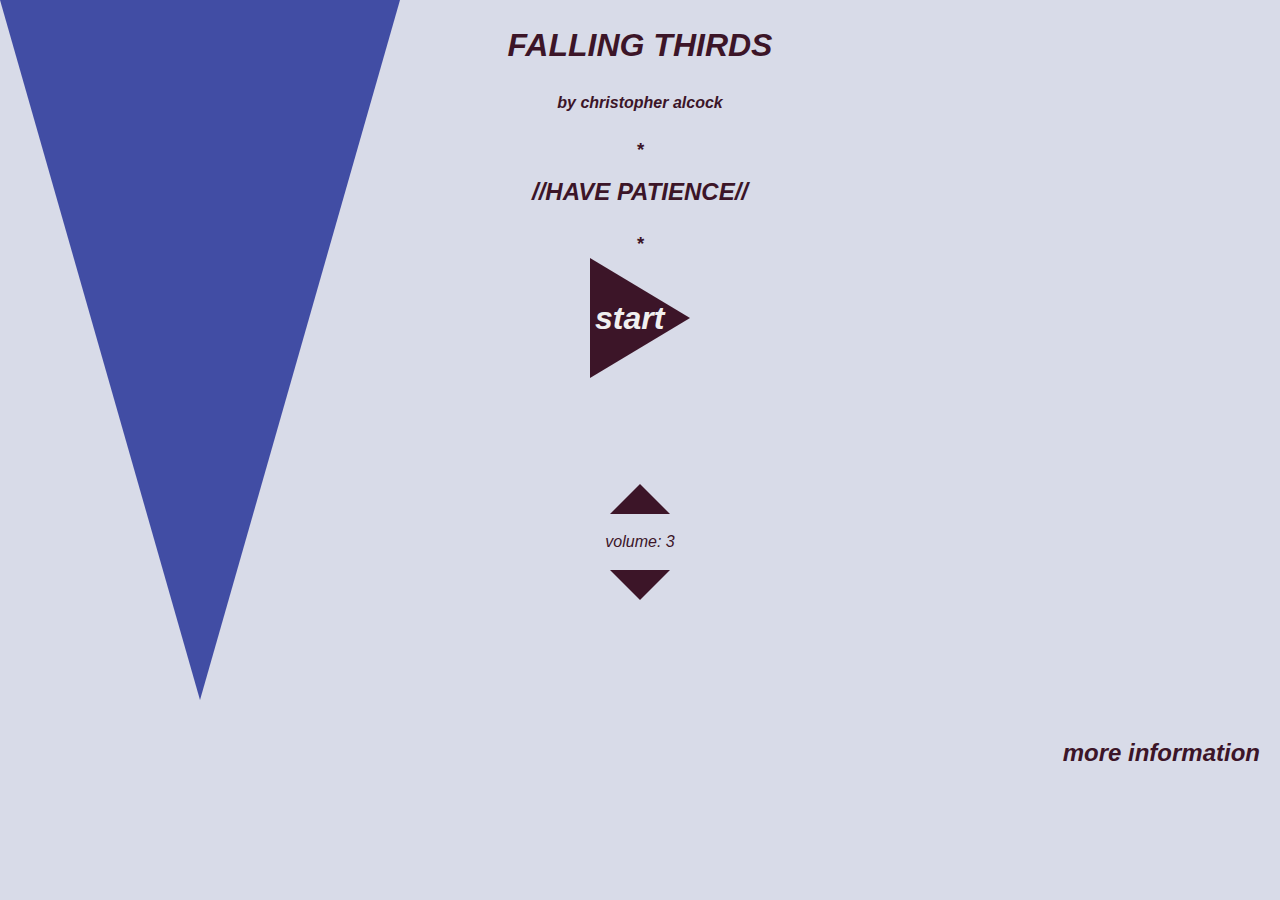
==== index.html @ 52605f45 "further readme update" ====
<!DOCTYPE html>
<html>
  <head>
    <link rel="stylesheet" type="text/css" href="stylesheets/normalize.css">
    <link rel="stylesheet" type="text/css" href="stylesheets/stylesheet.css">
    <meta http-equiv="Content-Type" content="text/html;charset=utf-8" />
    <link rel="icon" type="image/png" href="public/favicon.png">
    <title>FALLING THIRDS</title>
  </head>

  <body id="fullPage">
    <section id="triangle-down">
    </section>
    <section id="triangle-contents">
      <h1> FALLING THIRDS</h1>
      <h4> by <a href="http://github.com/christopheralcock/cv" target="_blank">christopher alcock</a></h4>
      <h3>*</h3>
      <h2 id="patience">//HAVE PATIENCE//</h2>
      <h3>*</h3>
      <h3 id="webAudioTest">
        Sadly you're using a browser that doesn't support HTML Audio, so this site won't do anything for you.
        Try using Firefox or Chrome, or something other than an iPhone. Sorry.
        <p>Click <a href="https://github.com/christopheralcock/falling3rds/blob/gh-pages/README.md" target="_blank">here</a> to find out more.</p>
      </h3>
      <section id="controls">
        <section id="play-button">
          <h1><span id="play-button-wording" href="#">start</span></h1>
        </section>
        <h2 id="stars">&nbsp;</h2>
        <p id="stop" href="#">&nbsp;</p>
        <section id="volumeControls">
          <section id="volume-up-triangle"></section>
          <p>volume: <span id="volumeLevel">3</span></p>
          <section id="volume-down-triangle"></section>
        </section>
      </section>
    </section>
    <section id="information">
      <h2><a href="https://github.com/christopheralcock/falling3rds/blob/gh-pages/README.md" target="_blank">more information</a></h2>
    </section>
  </body>
</html>
<script type="text/javascript" src="public/falling3rdsPage.js"></script>
<script type="text/javascript" src="public/falling3rdsApp.js"></script>
<script type="text/javascript" src="public/colourCyclerApp.js"></script>
<script type="text/javascript" src="public/googleAnalytics.js"></script>
---- stylesheets/stylesheet.css ----
* {
  /*border: solid 1px;*/
  box-sizing: border-box;
}

html {
  height:800px;
}

body {
  padding: 0;
  margin: 0;
  font-family: "Open Sans", "Helvetica Neue", Helvetica, Arial, sans-serif;
  font-size: 16px;
  line-height: 1.5;
  text-align: center;
  color: hsl(331, 48%, 16%);
  font-style: italic;
  margin-bottom: -100px;
  height:800px;
  background-color: hsl(229, 26%, 88%);
}

a {
  text-decoration: none;
  color: hsl(331, 48%, 16%);
}

a:hover {
    text-decoration: underline;
}

h2 {
  margin-top: 10px;
}

h3 {
  margin: 0px;
}

#triangle-contents {
  position: relative;
  top: -700px;
}

#triangle-down {
  width: 0;
  height: 0;
  border-left: 200px solid transparent;
  border-right: 200px solid transparent;
  border-top: 700px solid;
  color: hsl(233, 43%, 45%);
}

@media (max-width: 566px) {
  #triangle-down {
    margin: auto;
  }
}

@media (max-width: 399px) {
  #triangle-down {
    border-top: 700px solid transparent;  
  }
}

@media (max-width: 250px) {
  #triangle-down {
    border-top: 700px solid;  
  }
}


#play-button {
  position: relative;
  margin: auto;
	width: 0;
	height: 0;
	border-top: 60px solid transparent;
	border-left: 100px solid hsl(331, 48%, 16%);
	border-bottom: 60px solid transparent;
  cursor: pointer;
}

#play-button-wording {
  position: relative;
  left: -95px;
  top: -46px;
  color: hsl(0, 0%, 94%)
}

#stop{
  cursor: pointer;
}

#volume-down-triangle {
  position: relative;
  margin: auto;
  width: 0;
  height: 0;
  border-left: 30px solid transparent;
  border-right: 30px solid transparent;
  border-top: 30px solid;
  color: hsl(331, 48%, 16%);
  cursor: pointer;
}

#volume-up-triangle {
  position: relative;
  margin: auto;
  width: 0;
  height: 0;
  border-left: 30px solid transparent;
  border-right: 30px solid transparent;
  border-bottom: 30px solid;
  color: hsl(331, 48%, 16%);
  cursor: pointer;
}

#stars {
  margin: -9;
}

#information {
  position: relative;
  float: right;
  text-align: right;
  top: -575px;
  margin-right: 20px;
}
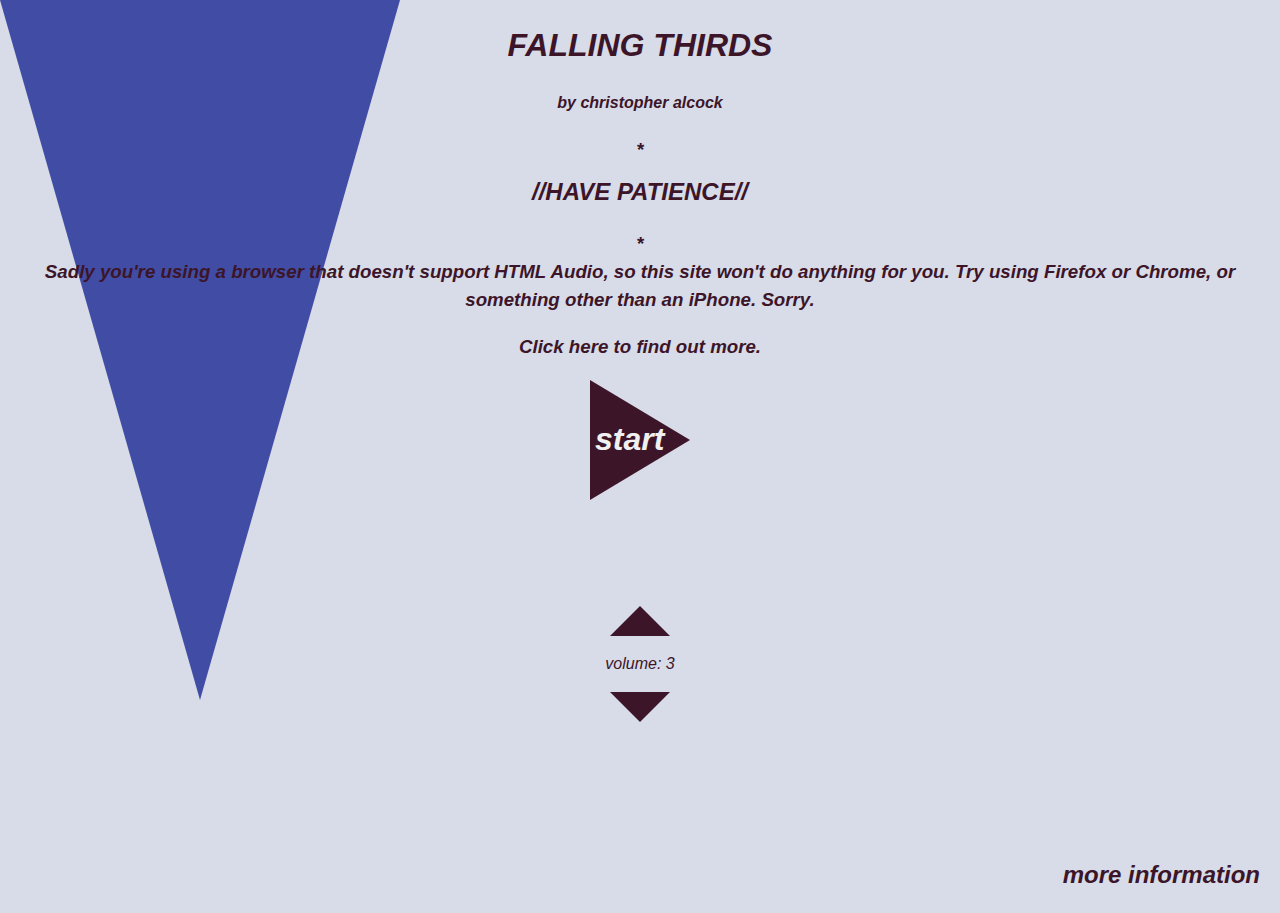
==== commit 1edb7cdf: "tries to use tone.js" ====
--- a/index.html
+++ b/index.html
@@ -1,5 +1,4 @@
 <!DOCTYPE html>
-<html>
   <head>
     <link rel="stylesheet" type="text/css" href="stylesheets/normalize.css">
     <link rel="stylesheet" type="text/css" href="stylesheets/stylesheet.css">
@@ -15,7 +14,7 @@
       <h1> FALLING THIRDS</h1>
       <h4> by <a href="http://github.com/christopheralcock/cv" target="_blank">christopher alcock</a></h4>
       <h3>*</h3>
-      <h2 id="patience">//HAVE PATIENCE//</h2>
+      <h2>//<span id="patience">HAVE PATIENCE</span>//</h2>
       <h3>*</h3>
       <h3 id="webAudioTest">
         Sadly you're using a browser that doesn't support HTML Audio, so this site won't do anything for you.
@@ -40,6 +39,7 @@
     </section>
   </body>
 </html>
+<script type="text/javascript" src="https://tonejs.github.io/build/Tone.min.js"></script>
 <script type="text/javascript" src="public/falling3rdsPage.js"></script>
 <script type="text/javascript" src="public/falling3rdsApp.js"></script>
 <script type="text/javascript" src="public/colourCyclerApp.js"></script>
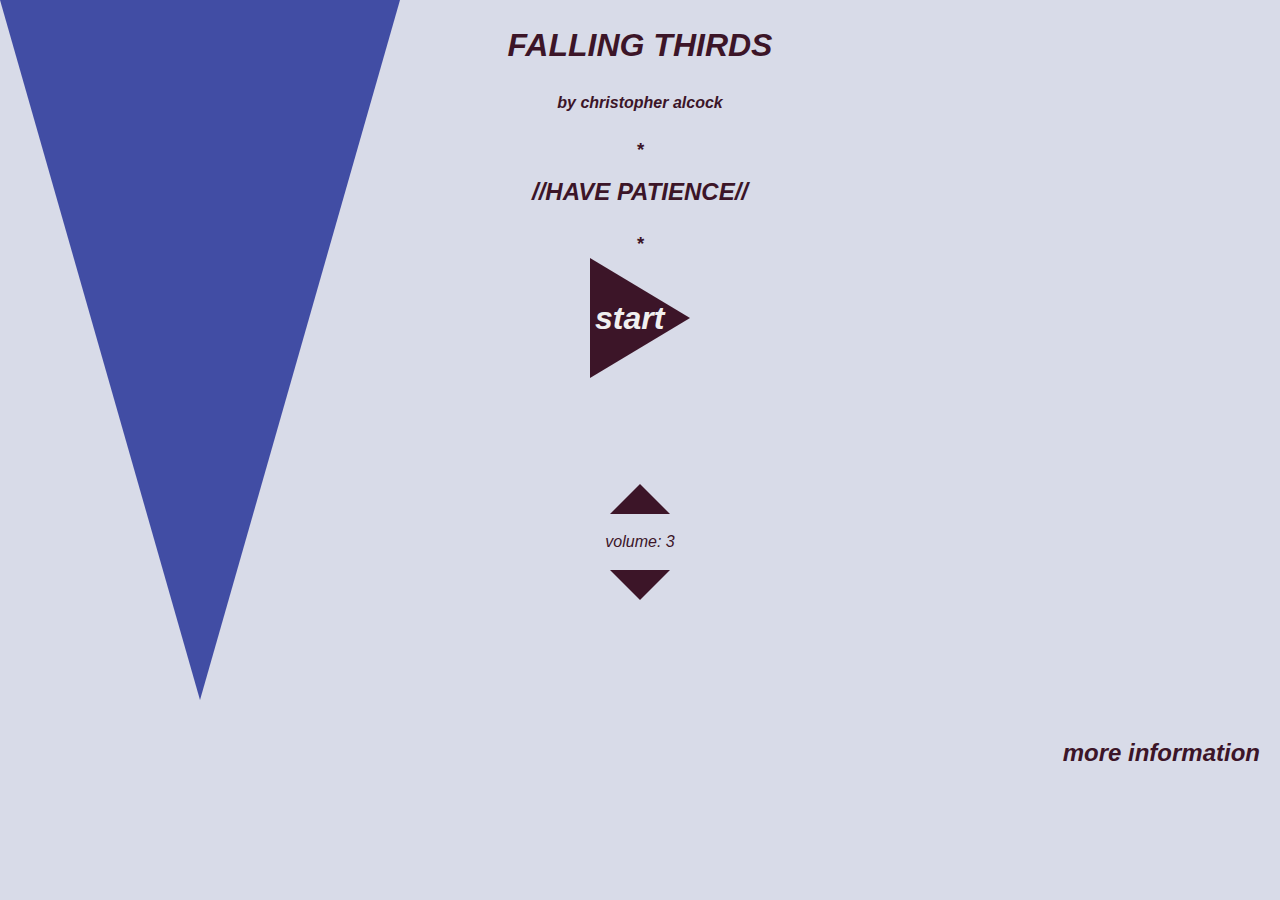
==== commit e81f3cdc: "references local tone.js" ====
--- a/index.html
+++ b/index.html
@@ -39,7 +39,7 @@
     </section>
   </body>
 </html>
-<script type="text/javascript" src="https://tonejs.github.io/build/Tone.min.js"></script>
+<script type="text/javascript" src="public/Tone.js-master/build/Tone.min.js"></script>
 <script type="text/javascript" src="public/falling3rdsPage.js"></script>
 <script type="text/javascript" src="public/falling3rdsApp.js"></script>
 <script type="text/javascript" src="public/colourCyclerApp.js"></script>
